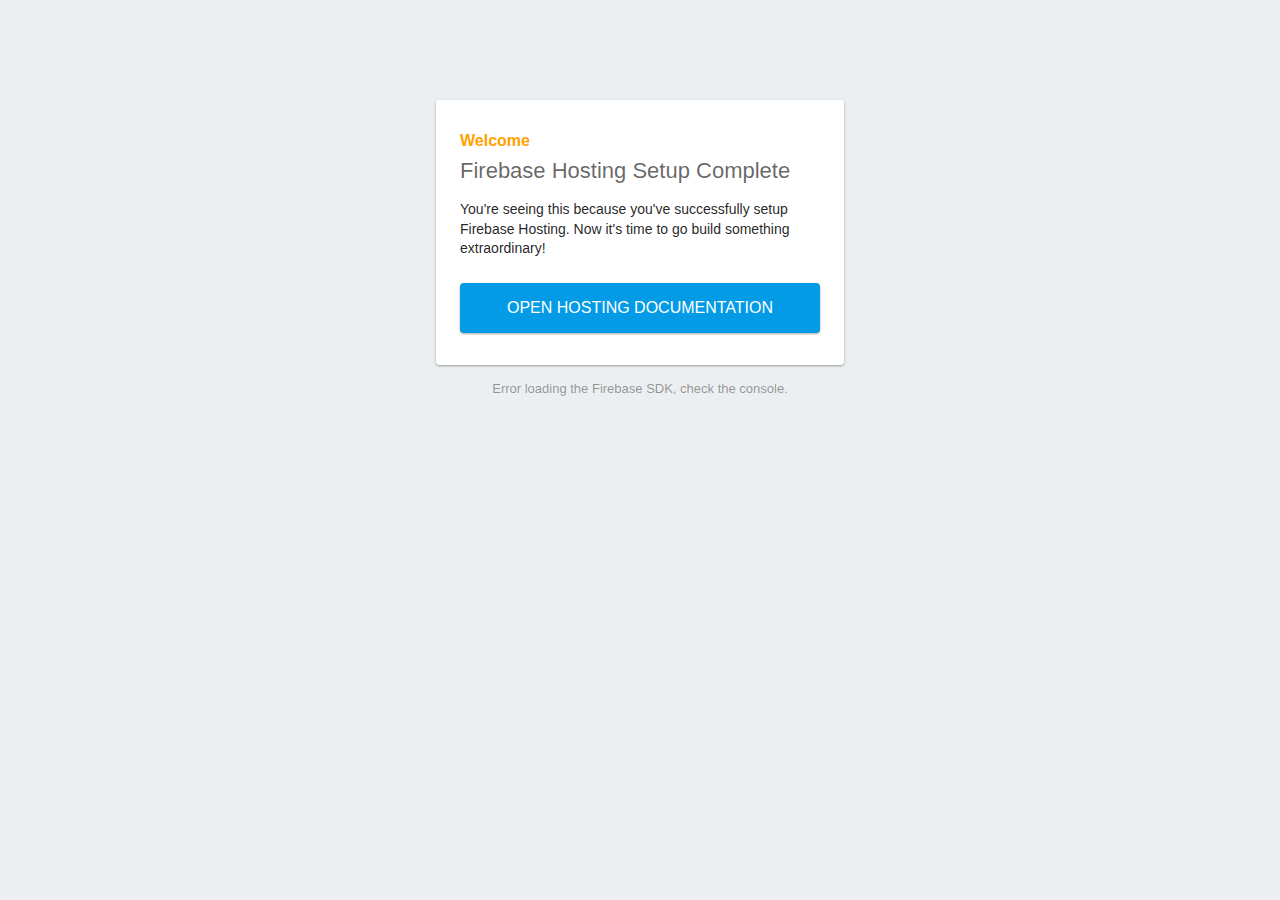
==== public/index.html @ e0838d9b "Initialize firebase app" ====
<!DOCTYPE html>
<html>
  <head>
    <meta charset="utf-8">
    <meta name="viewport" content="width=device-width, initial-scale=1">
    <title>Welcome to Firebase Hosting</title>

    <!-- update the version number as needed -->
    <script defer src="/__/firebase/7.14.2/firebase-app.js"></script>
    <!-- include only the Firebase features as you need -->
    <script defer src="/__/firebase/7.14.2/firebase-auth.js"></script>
    <script defer src="/__/firebase/7.14.2/firebase-database.js"></script>
    <script defer src="/__/firebase/7.14.2/firebase-messaging.js"></script>
    <script defer src="/__/firebase/7.14.2/firebase-storage.js"></script>
    <!-- initialize the SDK after all desired features are loaded -->
    <script defer src="/__/firebase/init.js"></script>

    <style media="screen">
      body { background: #ECEFF1; color: rgba(0,0,0,0.87); font-family: Roboto, Helvetica, Arial, sans-serif; margin: 0; padding: 0; }
      #message { background: white; max-width: 360px; margin: 100px auto 16px; padding: 32px 24px; border-radius: 3px; }
      #message h2 { color: #ffa100; font-weight: bold; font-size: 16px; margin: 0 0 8px; }
      #message h1 { font-size: 22px; font-weight: 300; color: rgba(0,0,0,0.6); margin: 0 0 16px;}
      #message p { line-height: 140%; margin: 16px 0 24px; font-size: 14px; }
      #message a { display: block; text-align: center; background: #039be5; text-transform: uppercase; text-decoration: none; color: white; padding: 16px; border-radius: 4px; }
      #message, #message a { box-shadow: 0 1px 3px rgba(0,0,0,0.12), 0 1px 2px rgba(0,0,0,0.24); }
      #load { color: rgba(0,0,0,0.4); text-align: center; font-size: 13px; }
      @media (max-width: 600px) {
        body, #message { margin-top: 0; background: white; box-shadow: none; }
        body { border-top: 16px solid #ffa100; }
      }
    </style>
  </head>
  <body>
    <div id="message">
      <h2>Welcome</h2>
      <h1>Firebase Hosting Setup Complete</h1>
      <p>You're seeing this because you've successfully setup Firebase Hosting. Now it's time to go build something extraordinary!</p>
      <a target="_blank" href="https://firebase.google.com/docs/hosting/">Open Hosting Documentation</a>
    </div>
    <p id="load">Firebase SDK Loading&hellip;</p>

    <script>
      document.addEventListener('DOMContentLoaded', function() {
        // // 🔥🔥🔥🔥🔥🔥🔥🔥🔥🔥🔥🔥🔥🔥🔥🔥🔥🔥🔥🔥🔥🔥🔥🔥🔥🔥🔥🔥🔥🔥🔥
        // // The Firebase SDK is initialized and available here!
        //
        // firebase.auth().onAuthStateChanged(user => { });
        // firebase.database().ref('/path/to/ref').on('value', snapshot => { });
        // firebase.messaging().requestPermission().then(() => { });
        // firebase.storage().ref('/path/to/ref').getDownloadURL().then(() => { });
        //
        // // 🔥🔥🔥🔥🔥🔥🔥🔥🔥🔥🔥🔥🔥🔥🔥🔥🔥🔥🔥🔥🔥🔥🔥🔥🔥🔥🔥🔥🔥🔥🔥

        try {
          let app = firebase.app();
          let features = ['auth', 'database', 'messaging', 'storage'].filter(feature => typeof app[feature] === 'function');
          document.getElementById('load').innerHTML = `Firebase SDK loaded with ${features.join(', ')}`;
        } catch (e) {
          console.error(e);
          document.getElementById('load').innerHTML = 'Error loading the Firebase SDK, check the console.';
        }
      });
    </script>
  </body>
</html>
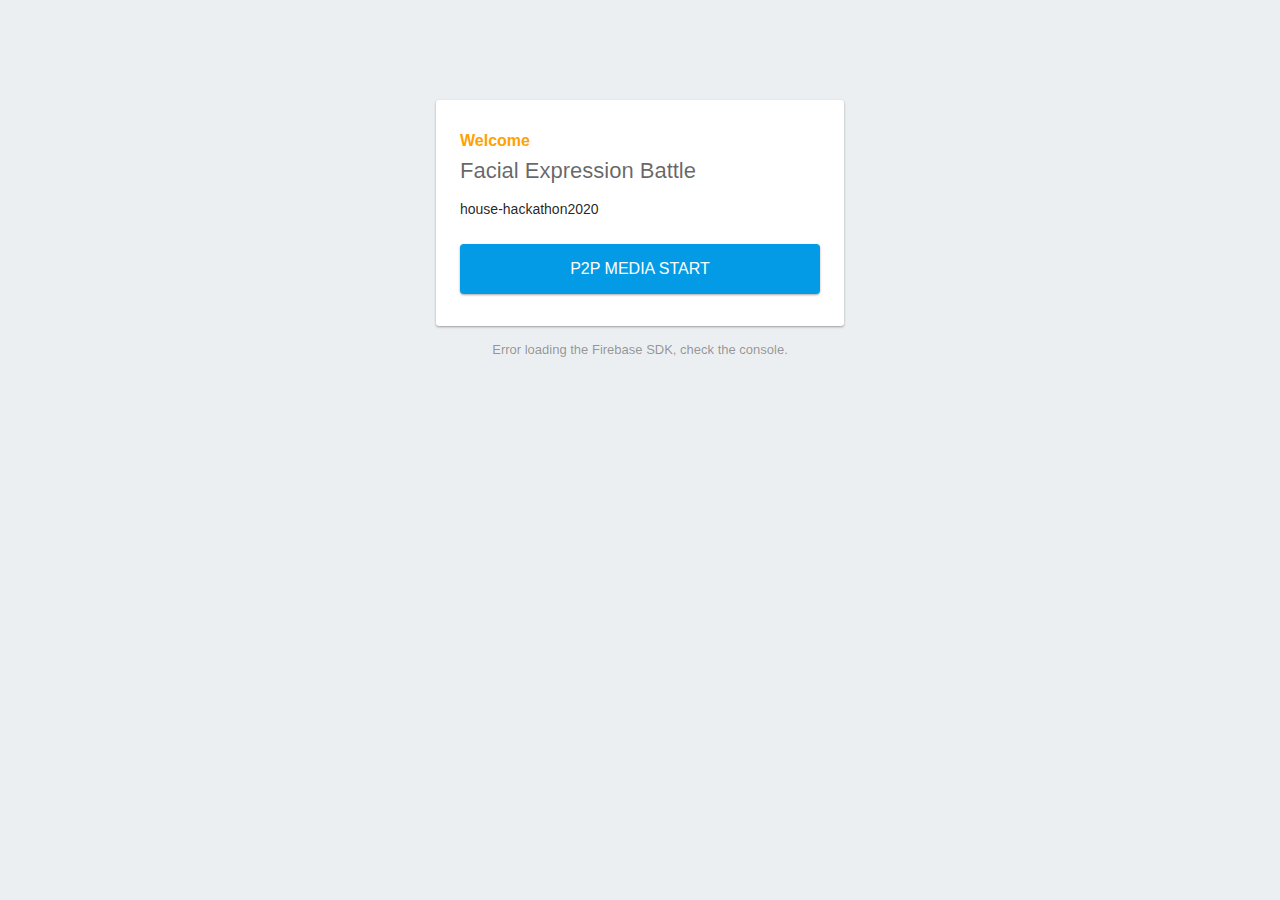
==== commit 0beec364: "Add skyway p2p media sample" ====
--- a/public/index.html
+++ b/public/index.html
@@ -8,10 +8,10 @@
     <!-- update the version number as needed -->
     <script defer src="/__/firebase/7.14.2/firebase-app.js"></script>
     <!-- include only the Firebase features as you need -->
-    <script defer src="/__/firebase/7.14.2/firebase-auth.js"></script>
-    <script defer src="/__/firebase/7.14.2/firebase-database.js"></script>
-    <script defer src="/__/firebase/7.14.2/firebase-messaging.js"></script>
-    <script defer src="/__/firebase/7.14.2/firebase-storage.js"></script>
+    <!-- <script defer src="/__/firebase/7.14.2/firebase-auth.js"></script> -->
+    <!-- <script defer src="/__/firebase/7.14.2/firebase-database.js"></script> -->
+    <!-- <script defer src="/__/firebase/7.14.2/firebase-messaging.js"></script> -->
+    <!-- <script defer src="/__/firebase/7.14.2/firebase-storage.js"></script> -->
     <!-- initialize the SDK after all desired features are loaded -->
     <script defer src="/__/firebase/init.js"></script>
 
@@ -33,9 +33,11 @@
   <body>
     <div id="message">
       <h2>Welcome</h2>
-      <h1>Firebase Hosting Setup Complete</h1>
-      <p>You're seeing this because you've successfully setup Firebase Hosting. Now it's time to go build something extraordinary!</p>
-      <a target="_blank" href="https://firebase.google.com/docs/hosting/">Open Hosting Documentation</a>
+      <h1>Facial Expression Battle</h1>
+      <p>house-hackathon2020</p>
+      <!-- <a target="_blank" href="https://firebase.google.com/docs/hosting/">Open Hosting Documentation</a> -->
+
+      <a target="_blank" href="/assets/html/p2p-media.html">P2P Media START</a>
     </div>
     <p id="load">Firebase SDK Loading&hellip;</p>
 
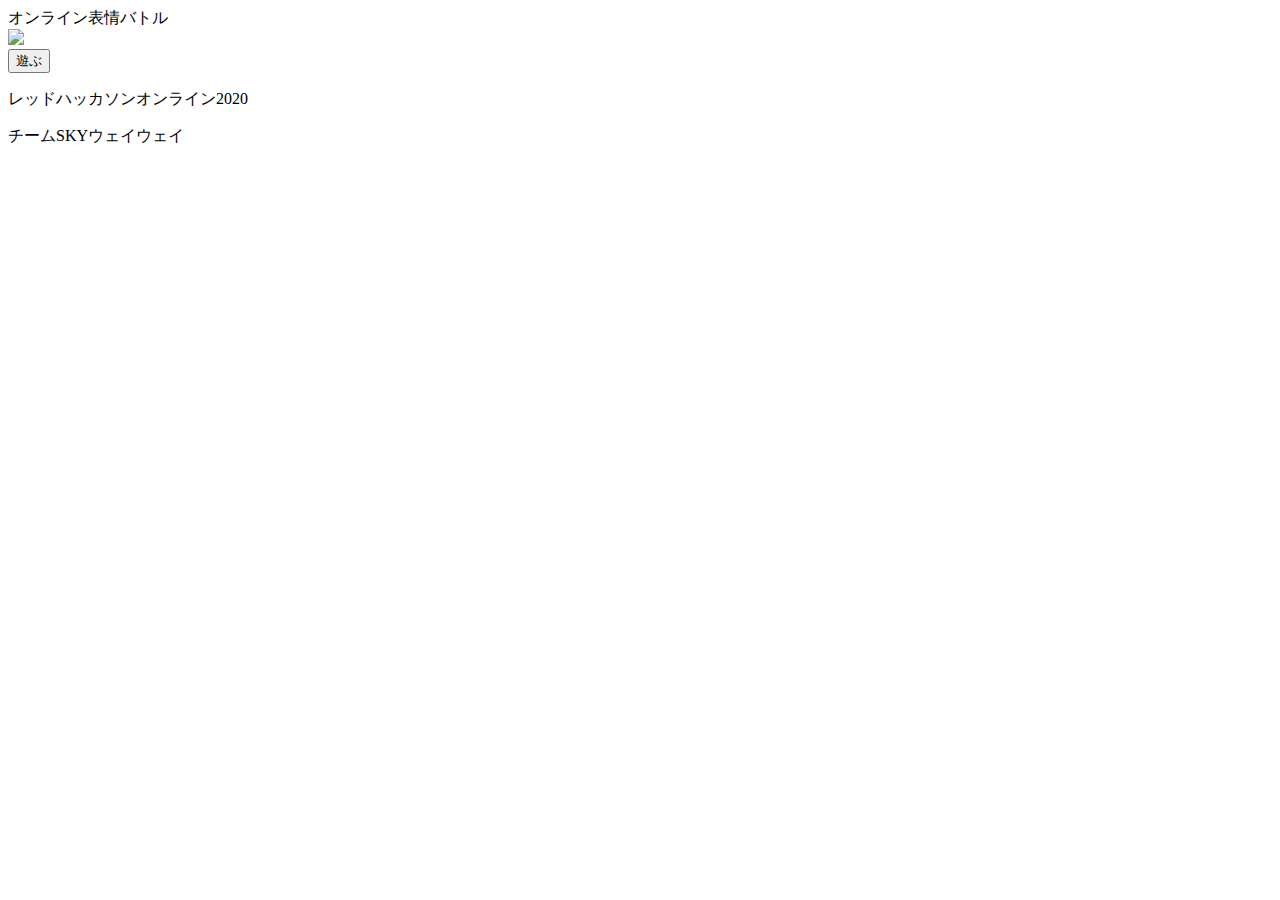
==== commit fb497fdc: "Final Edit Style" ====
--- a/public/index.html
+++ b/public/index.html
@@ -3,65 +3,40 @@
   <head>
     <meta charset="utf-8">
     <meta name="viewport" content="width=device-width, initial-scale=1">
-    <title>Welcome to Firebase Hosting</title>
+    <title>顔バト</title>
 
     <!-- update the version number as needed -->
     <script defer src="/__/firebase/7.14.2/firebase-app.js"></script>
-    <!-- include only the Firebase features as you need -->
-    <!-- <script defer src="/__/firebase/7.14.2/firebase-auth.js"></script> -->
-    <!-- <script defer src="/__/firebase/7.14.2/firebase-database.js"></script> -->
-    <!-- <script defer src="/__/firebase/7.14.2/firebase-messaging.js"></script> -->
-    <!-- <script defer src="/__/firebase/7.14.2/firebase-storage.js"></script> -->
-    <!-- initialize the SDK after all desired features are loaded -->
     <script defer src="/__/firebase/init.js"></script>
-
-    <style media="screen">
-      body { background: #ECEFF1; color: rgba(0,0,0,0.87); font-family: Roboto, Helvetica, Arial, sans-serif; margin: 0; padding: 0; }
-      #message { background: white; max-width: 360px; margin: 100px auto 16px; padding: 32px 24px; border-radius: 3px; }
-      #message h2 { color: #ffa100; font-weight: bold; font-size: 16px; margin: 0 0 8px; }
-      #message h1 { font-size: 22px; font-weight: 300; color: rgba(0,0,0,0.6); margin: 0 0 16px;}
-      #message p { line-height: 140%; margin: 16px 0 24px; font-size: 14px; }
-      #message a { display: block; text-align: center; background: #039be5; text-transform: uppercase; text-decoration: none; color: white; padding: 16px; border-radius: 4px; }
-      #message, #message a { box-shadow: 0 1px 3px rgba(0,0,0,0.12), 0 1px 2px rgba(0,0,0,0.24); }
-      #load { color: rgba(0,0,0,0.4); text-align: center; font-size: 13px; }
-      @media (max-width: 600px) {
-        body, #message { margin-top: 0; background: white; box-shadow: none; }
-        body { border-top: 16px solid #ffa100; }
-      }
-    </style>
+    <link rel="stylesheet" href="/assets/css/style.css">
+    <!-- UIkit CSS -->
+    <link rel="stylesheet" href="https://cdn.jsdelivr.net/npm/uikit@3.4.3/dist/css/uikit.min.css" />
+    <!-- UIkit JS -->
+    <script src="https://cdn.jsdelivr.net/npm/uikit@3.4.6/dist/js/uikit.min.js"></script>
+    <script src="https://cdn.jsdelivr.net/npm/uikit@3.4.6/dist/js/uikit-icons.min.js"></script>
+    <!-- <link rel="stylesheet" href="https://cdn.jsdelivr.net/npm/uikit@3.4.3/dist/css/uikit.min.css" /> -->
   </head>
   <body>
-    <div id="message">
-      <h2>Welcome</h2>
-      <h1>Facial Expression Battle</h1>
-      <p>house-hackathon2020</p>
-      <!-- <a target="_blank" href="https://firebase.google.com/docs/hosting/">Open Hosting Documentation</a> -->
-
-      <a target="_blank" href="/assets/html/p2p-media.html">P2P Media START</a>
+    <div class="uk-margin">
+      <div class="uk-text-align-center uk-text-middle uk-text-center home-text">
+        オンライン表情バトル</h1>
+      </div>
+      <div class="uk-margin">
+        <img src="/assets/img/kaobato.png" class="uk-align-center">
+      </div>
+      <div class="uk-margin" >
+        <button class="uk-button uk-button-large uk-width-medium uk-align-center uk-button-primary" onclick="location.href='/assets/html/p2p-media.html'">
+          <div class="home-button-text">
+            遊ぶ<span uk-icon="happy"></span>
+          </div>
+        </button>
+      </div>
     </div>
-    <p id="load">Firebase SDK Loading&hellip;</p>
-
-    <script>
-      document.addEventListener('DOMContentLoaded', function() {
-        // // 🔥🔥🔥🔥🔥🔥🔥🔥🔥🔥🔥🔥🔥🔥🔥🔥🔥🔥🔥🔥🔥🔥🔥🔥🔥🔥🔥🔥🔥🔥🔥
-        // // The Firebase SDK is initialized and available here!
-        //
-        // firebase.auth().onAuthStateChanged(user => { });
-        // firebase.database().ref('/path/to/ref').on('value', snapshot => { });
-        // firebase.messaging().requestPermission().then(() => { });
-        // firebase.storage().ref('/path/to/ref').getDownloadURL().then(() => { });
-        //
-        // // 🔥🔥🔥🔥🔥🔥🔥🔥🔥🔥🔥🔥🔥🔥🔥🔥🔥🔥🔥🔥🔥🔥🔥🔥🔥🔥🔥🔥🔥🔥🔥
-
-        try {
-          let app = firebase.app();
-          let features = ['auth', 'database', 'messaging', 'storage'].filter(feature => typeof app[feature] === 'function');
-          document.getElementById('load').innerHTML = `Firebase SDK loaded with ${features.join(', ')}`;
-        } catch (e) {
-          console.error(e);
-          document.getElementById('load').innerHTML = 'Error loading the Firebase SDK, check the console.';
-        }
-      });
-    </script>
+    <div class="uk-margin">
+      <div class="uk-text-align-center uk-text-middle uk-text-center home-footer-text">
+        <p>レッドハッカソンオンライン2020</p>
+        <p>チームSKYウェイウェイ</p>
+      </div>
+    </div>
   </body>
 </html>
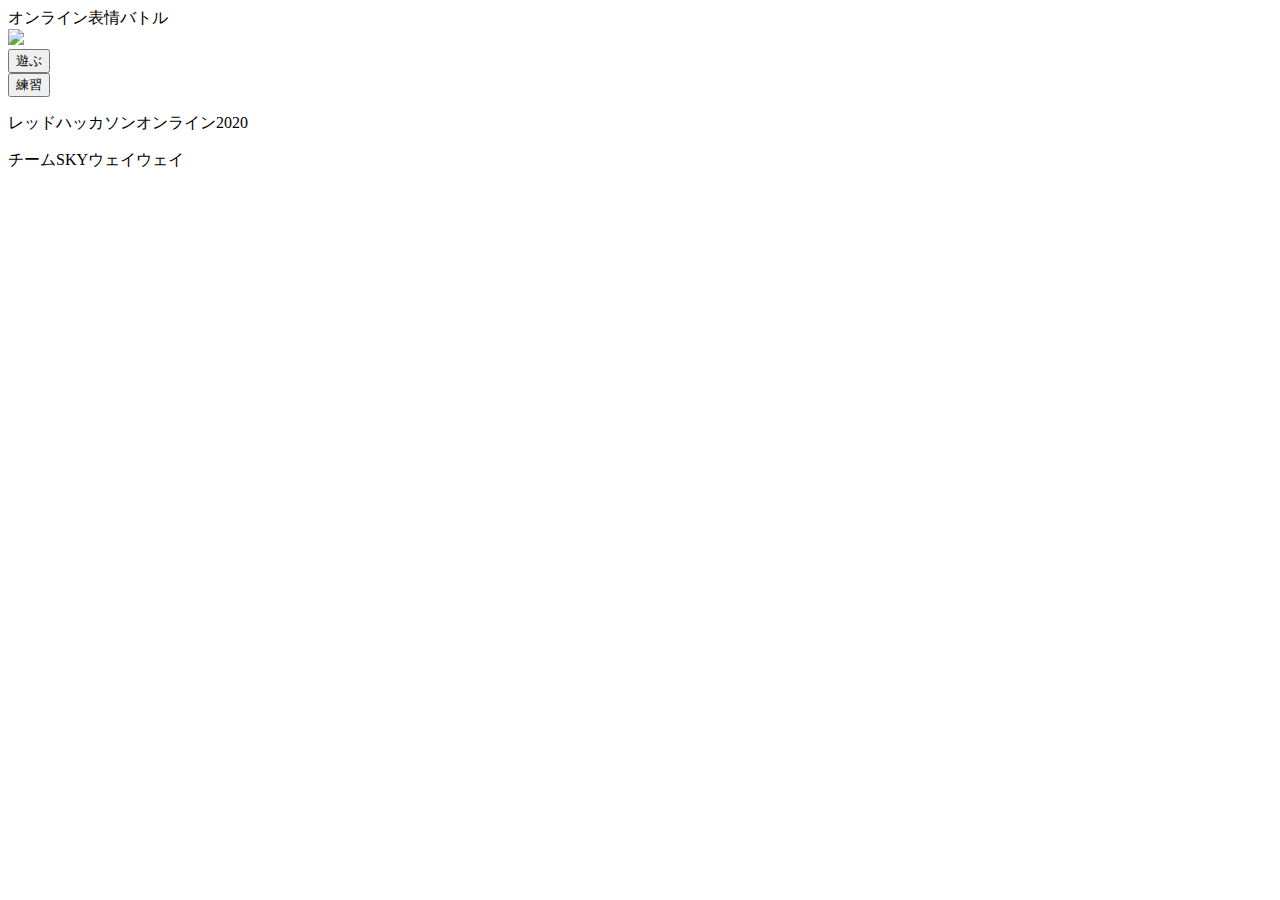
==== commit fec21c59: "add practice.html and practice.js" ====
--- a/public/index.html
+++ b/public/index.html
@@ -29,7 +29,14 @@
           <div class="home-button-text">
             遊ぶ<span uk-icon="happy"></span>
           </div>
-        </button>
+        </button>        
+      </div>
+      <div class="uk-margin" >
+        <button class="uk-button uk-button-large uk-width-medium uk-align-center uk-button-primary" onclick="location.href='/assets/html/practice.html'">
+          <div class="home-button-text">
+            練習<span uk-icon="happy"></span>
+          </div>
+        </button>        
       </div>
     </div>
     <div class="uk-margin">
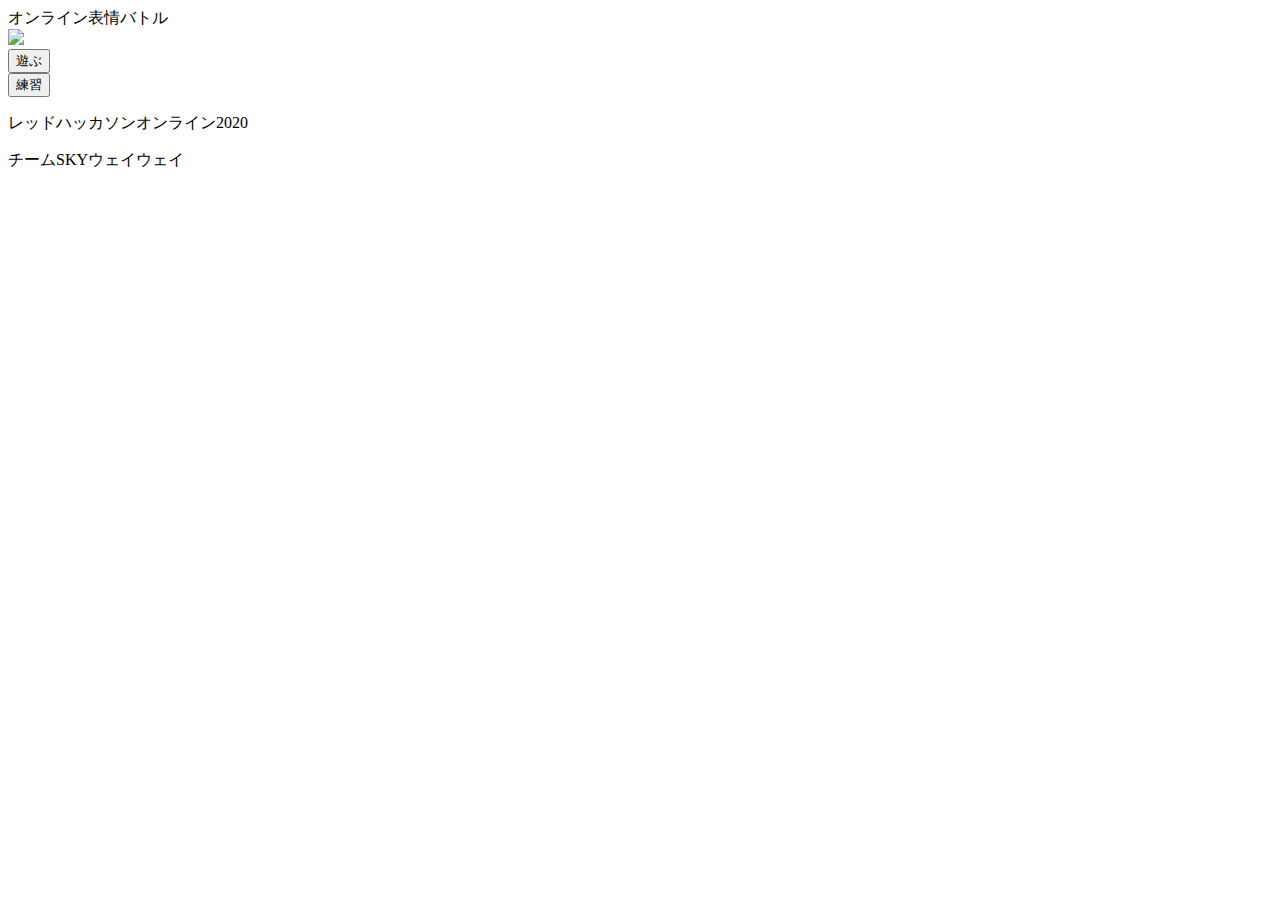
==== commit b00617ba: "add practice button and change function" ====
--- a/public/index.html
+++ b/public/index.html
@@ -27,14 +27,14 @@
       <div class="uk-margin" >
         <button class="uk-button uk-button-large uk-width-medium uk-align-center uk-button-primary" onclick="location.href='/assets/html/p2p-media.html'">
           <div class="home-button-text">
-            遊ぶ<span uk-icon="happy"></span>
+            遊ぶ<span uk-icon="users"></span>
           </div>
         </button>        
       </div>
       <div class="uk-margin" >
         <button class="uk-button uk-button-large uk-width-medium uk-align-center uk-button-primary" onclick="location.href='/assets/html/practice.html'">
           <div class="home-button-text">
-            練習<span uk-icon="happy"></span>
+            練習<span uk-icon="user"></span>
           </div>
         </button>        
       </div>
